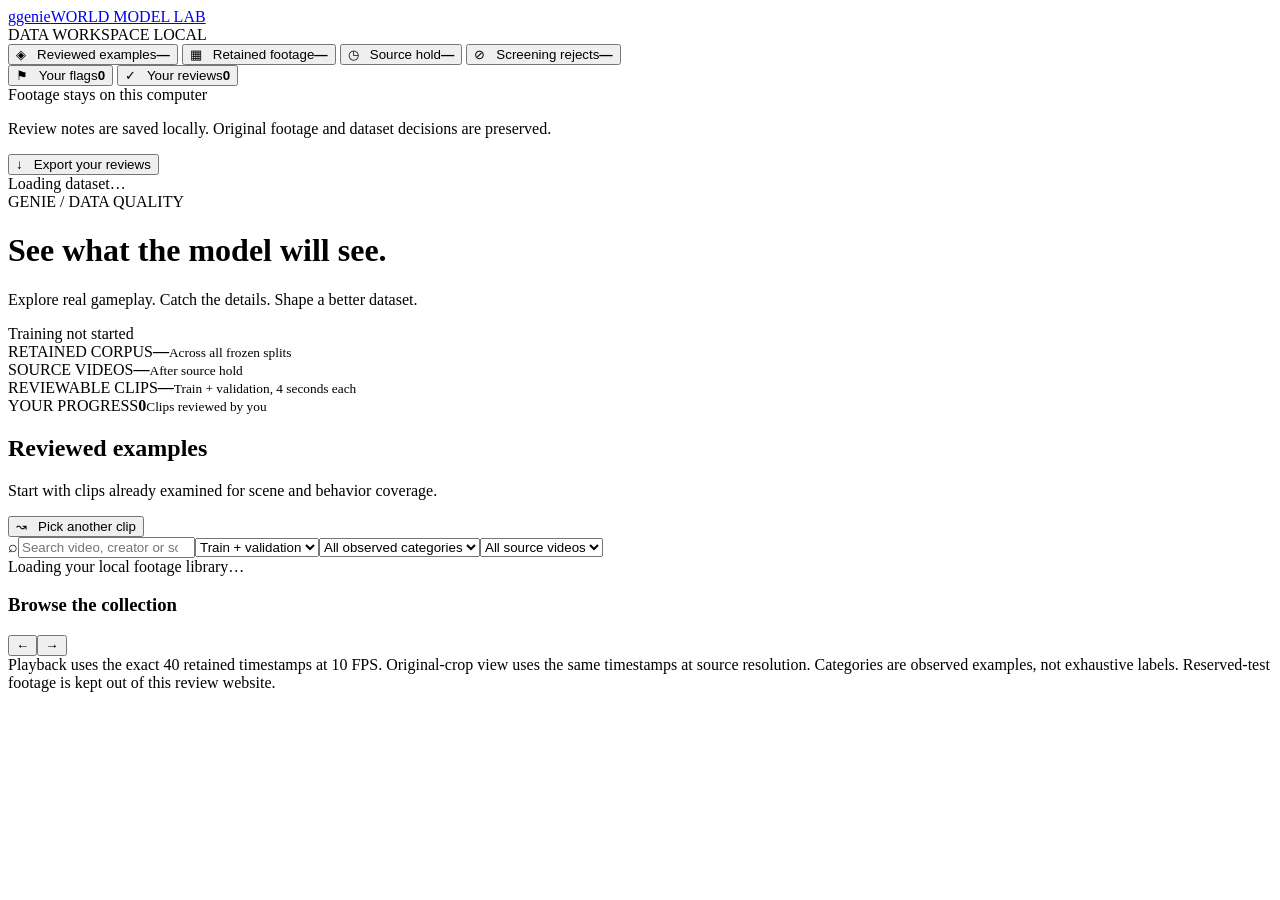
==== web/footage-review/index.html @ fce51b4e "Add local footage review website and enforce held-source exclusion" ====
<!doctype html>
<html lang="en"><head><meta charset="UTF-8"><meta name="viewport" content="width=device-width, initial-scale=1"><title>Genie · Footage review</title><meta name="description" content="Review local diep.io footage, inspect exact training frames and save quality notes."><link rel="stylesheet" href="/style.css"><script defer src="/app.js"></script></head>
<body>
<aside class="sidebar">
  <a class="brand" href="/" aria-label="Genie footage review"><span class="brand-icon">g</span><span>genie<span class="brand-small">WORLD MODEL LAB</span></span></a>
  <div class="workspace-label">DATA WORKSPACE <span>LOCAL</span></div>
  <nav aria-label="Footage collections">
    <button class="nav-item active" data-view="featured"><span>◈ &nbsp; Reviewed examples</span><b id="count-featured">—</b></button>
    <button class="nav-item" data-view="accepted"><span>▦ &nbsp; Retained footage</span><b id="count-accepted">—</b></button>
    <button class="nav-item" data-view="held"><span>◷ &nbsp; Source hold</span><b id="count-held">—</b></button>
    <button class="nav-item" data-view="rejected"><span>⊘ &nbsp; Screening rejects</span><b id="count-rejected">—</b></button>
    <div class="nav-rule"></div>
    <button class="nav-item" data-view="flagged"><span>⚑ &nbsp; Your flags</span><b id="count-flagged">0</b></button>
    <button class="nav-item" data-view="reviewed"><span>✓ &nbsp; Your reviews</span><b id="count-reviewed">0</b></button>
  </nav>
  <div class="sidebar-bottom"><span class="status-dot"></span> Footage stays on this computer<p>Review notes are saved locally. Original footage and dataset decisions are preserved.</p><button class="export" id="export">↓ &nbsp; Export your reviews</button><div class="version" id="version">Loading dataset…</div></div>
</aside>
<main>
  <header><div><div class="eyebrow">GENIE / DATA QUALITY</div><h1>See what the model will see.</h1><p class="subtitle">Explore real gameplay. Catch the details. Shape a better dataset.</p></div><span class="pill neutral">Training not started</span></header>
  <section class="stats" aria-label="Dataset summary"><div><span class="stat-label">RETAINED CORPUS</span><strong id="hours">—</strong><small>Across all frozen splits</small></div><div><span class="stat-label">SOURCE VIDEOS</span><strong id="sources">—</strong><small>After source hold</small></div><div><span class="stat-label">REVIEWABLE CLIPS</span><strong id="visible">—</strong><small>Train + validation, 4 seconds each</small></div><div><span class="stat-label">YOUR PROGRESS</span><strong id="progress">0</strong><small id="progress-detail">Clips reviewed by you</small></div></section>
  <div class="section-head"><div><h2 id="collection-title">Reviewed examples</h2><p id="collection-description">Start with clips already examined for scene and behavior coverage.</p></div><button class="quiet" id="shuffle">↝ &nbsp; Pick another clip</button></div>
  <div class="filters"><label class="search"><span>⌕</span><input id="search" type="search" placeholder="Search video, creator or source ID…" aria-label="Search footage"></label><select id="split" aria-label="Dataset split"><option value="all">Train + validation</option><option value="train">Training only</option><option value="val">Validation only</option></select><select id="category" aria-label="Observed category"><option value="all">All observed categories</option></select><select id="source" aria-label="Source video"><option value="all">All source videos</option></select></div>
  <div id="notice" role="status" aria-live="polite">Loading your local footage library…</div>
  <section class="review-layout" id="review-layout" hidden>
    <div class="player-panel">
      <div class="player-top"><div class="view-toggle" aria-label="Footage view"><button id="proxy-mode" class="selected">Training frames · 128px</button><button id="original-mode">Original crop</button></div><button class="context-button" id="context">View full source frame ↗</button></div>
      <div class="stage"><div class="stage-label"><span id="clip-status" class="pill">Retained</span><span id="resolution">128 × 128 · 10 FPS</span></div><canvas id="canvas" width="128" height="128" aria-label="Selected gameplay clip"></canvas><div id="loading" class="loading">Loading frames…</div><div class="stage-bottom"><span id="frame-label">FRAME 01 / 40</span><span id="source-time">SOURCE 00:00</span></div></div>
      <div class="transport"><button id="play" class="play" aria-label="Play clip">▶</button><button id="back-frame" class="frame-button" aria-label="Previous frame">‹</button><button id="next-frame" class="frame-button" aria-label="Next frame">›</button><span id="elapsed">0.0 / 4.0s</span><input id="scrub" type="range" min="0" max="39" value="0" aria-label="Frame position"><select id="speed" aria-label="Playback speed"><option value="0.25">0.25×</option><option value="0.5">0.5×</option><option value="1" selected>1×</option><option value="2">2×</option></select></div>
      <div class="sequence-controls"><span id="sequence-label">4s checked sequence</span><label><input type="checkbox" id="follow"> Continue through checked sequence</label><button id="previous-block" class="text-button">← Previous block</button><button id="next-block" class="text-button">Next block →</button></div>
      <div class="clip-info"><div><h3 id="clip-title"></h3><p id="clip-byline"></p></div><span id="split-badge" class="split-badge"></span></div>
    </div>
    <aside class="review-panel"><div class="panel-title"><h3>Your quality review</h3><span id="saved-state">Not reviewed</span></div><p class="review-hint">Is gameplay clear and continuous? Look for overlays, freezes, cuts, or a missing player.</p><div class="decisions"><button data-decision="good">✓ <span>Looks good</span></button><button data-decision="flag">⚑ <span>Flag issue</span></button><button data-decision="unsure">? <span>Unsure</span></button></div><label class="note-label" for="note">Review note <span>optional</span></label><textarea id="note" maxlength="4000" placeholder="What did you notice? Add a frame or timestamp if helpful."></textarea><div class="note-actions"><button class="text-button" id="clear-review">Clear review</button><button class="save-note" id="save-note">Save note</button></div><p class="feedback-policy">Your feedback is saved for review. It does not automatically approve or remove training data.</p><hr><h4>Why this clip is here</h4><p id="reason" class="reason"></p><div id="tags" class="tags"></div><details id="evidence-details"><summary>Previous review observations</summary><div id="evidence"></div></details><div class="detail-meta"><span>Source timestamp</span><b id="timestamp"></b><span>Clip ID</span><b id="block-id"></b></div></aside>
  </section>
  <section class="browse"><div class="browse-heading"><h3>Browse the collection <span id="results"></span></h3><div><button class="quiet" id="page-prev" aria-label="Previous page">←</button><span id="page-label"></span><button class="quiet" id="page-next" aria-label="Next page">→</button></div></div><div id="grid" class="grid"></div><div id="empty" hidden><h3>No clips match these filters.</h3><p>Try another category, split or collection.</p><button class="save-note" id="reset">Reset filters</button></div></section>
  <footer>Playback uses the exact 40 retained timestamps at 10 FPS. Original-crop view uses the same timestamps at source resolution. Categories are observed examples, not exhaustive labels. Reserved-test footage is kept out of this review website.</footer>
</main><dialog id="context-dialog"><div class="dialog-header"><h3>Full source frame</h3><button id="close-context" class="quiet" aria-label="Close source frame">Close ×</button></div><p>The middle retained frame before cropping. This full view is not the training input.</p><img id="context-image" alt="Original full source frame for the selected clip"><p id="context-caption"></p></dialog>
</body></html>
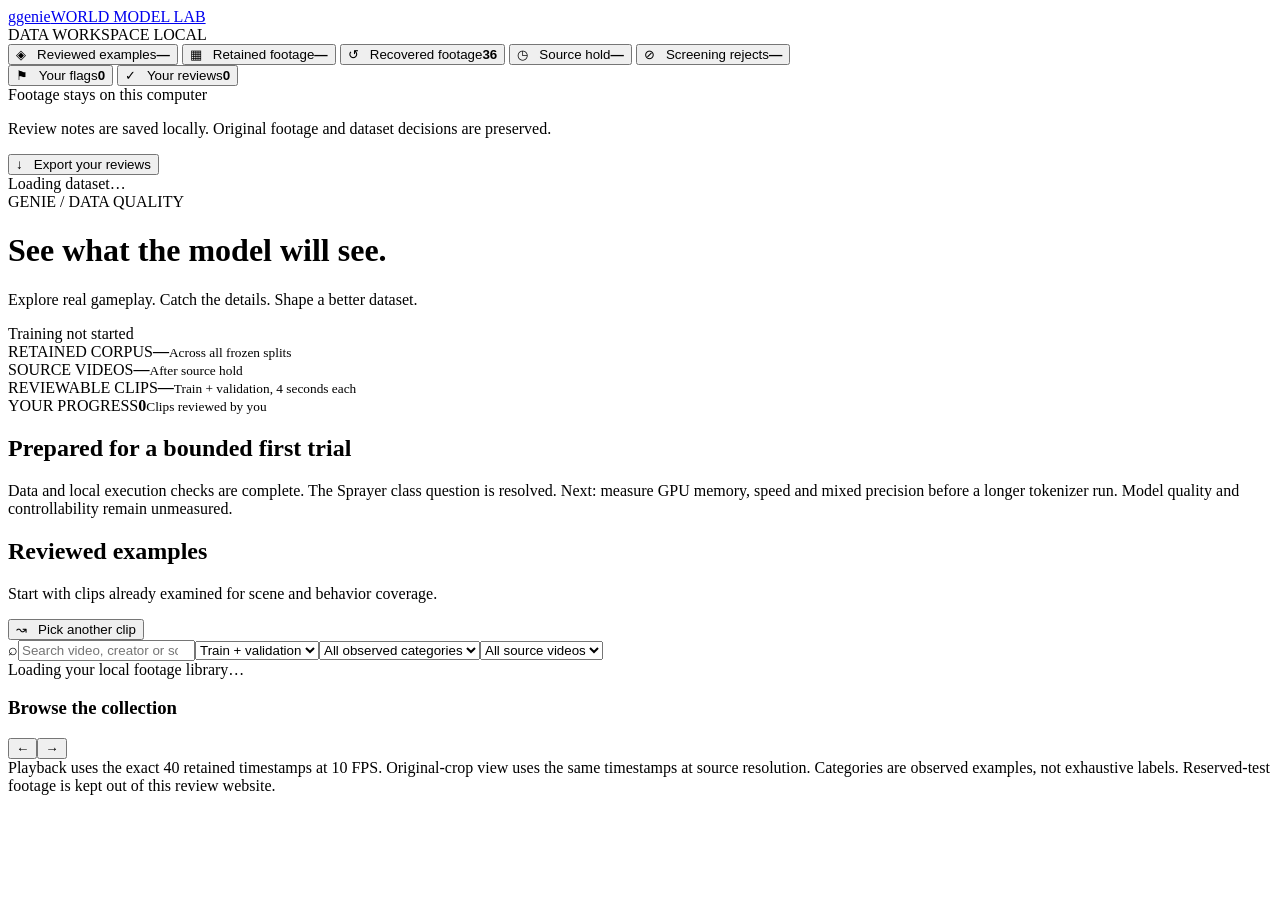
==== commit 5237f646: "Prepare v9 footage and verified bounded baseline trial" ====
--- a/web/footage-review/index.html
+++ b/web/footage-review/index.html
@@ -7,6 +7,7 @@
   <nav aria-label="Footage collections">
     <button class="nav-item active" data-view="featured"><span>◈ &nbsp; Reviewed examples</span><b id="count-featured">—</b></button>
     <button class="nav-item" data-view="accepted"><span>▦ &nbsp; Retained footage</span><b id="count-accepted">—</b></button>
+    <button class="nav-item" data-view="recovered"><span>↺ &nbsp; Recovered footage</span><b id="count-recovered">36</b></button>
     <button class="nav-item" data-view="held"><span>◷ &nbsp; Source hold</span><b id="count-held">—</b></button>
     <button class="nav-item" data-view="rejected"><span>⊘ &nbsp; Screening rejects</span><b id="count-rejected">—</b></button>
     <div class="nav-rule"></div>
@@ -18,6 +19,7 @@
 <main>
   <header><div><div class="eyebrow">GENIE / DATA QUALITY</div><h1>See what the model will see.</h1><p class="subtitle">Explore real gameplay. Catch the details. Shape a better dataset.</p></div><span class="pill neutral">Training not started</span></header>
   <section class="stats" aria-label="Dataset summary"><div><span class="stat-label">RETAINED CORPUS</span><strong id="hours">—</strong><small>Across all frozen splits</small></div><div><span class="stat-label">SOURCE VIDEOS</span><strong id="sources">—</strong><small>After source hold</small></div><div><span class="stat-label">REVIEWABLE CLIPS</span><strong id="visible">—</strong><small>Train + validation, 4 seconds each</small></div><div><span class="stat-label">YOUR PROGRESS</span><strong id="progress">0</strong><small id="progress-detail">Clips reviewed by you</small></div></section>
+  <section class="readiness-note" aria-label="Training preparation"><h2>Prepared for a bounded first trial</h2><p>Data and local execution checks are complete. The Sprayer class question is resolved. Next: measure GPU memory, speed and mixed precision before a longer tokenizer run. Model quality and controllability remain unmeasured.</p></section>
   <div class="section-head"><div><h2 id="collection-title">Reviewed examples</h2><p id="collection-description">Start with clips already examined for scene and behavior coverage.</p></div><button class="quiet" id="shuffle">↝ &nbsp; Pick another clip</button></div>
   <div class="filters"><label class="search"><span>⌕</span><input id="search" type="search" placeholder="Search video, creator or source ID…" aria-label="Search footage"></label><select id="split" aria-label="Dataset split"><option value="all">Train + validation</option><option value="train">Training only</option><option value="val">Validation only</option></select><select id="category" aria-label="Observed category"><option value="all">All observed categories</option></select><select id="source" aria-label="Source video"><option value="all">All source videos</option></select></div>
   <div id="notice" role="status" aria-live="polite">Loading your local footage library…</div>
